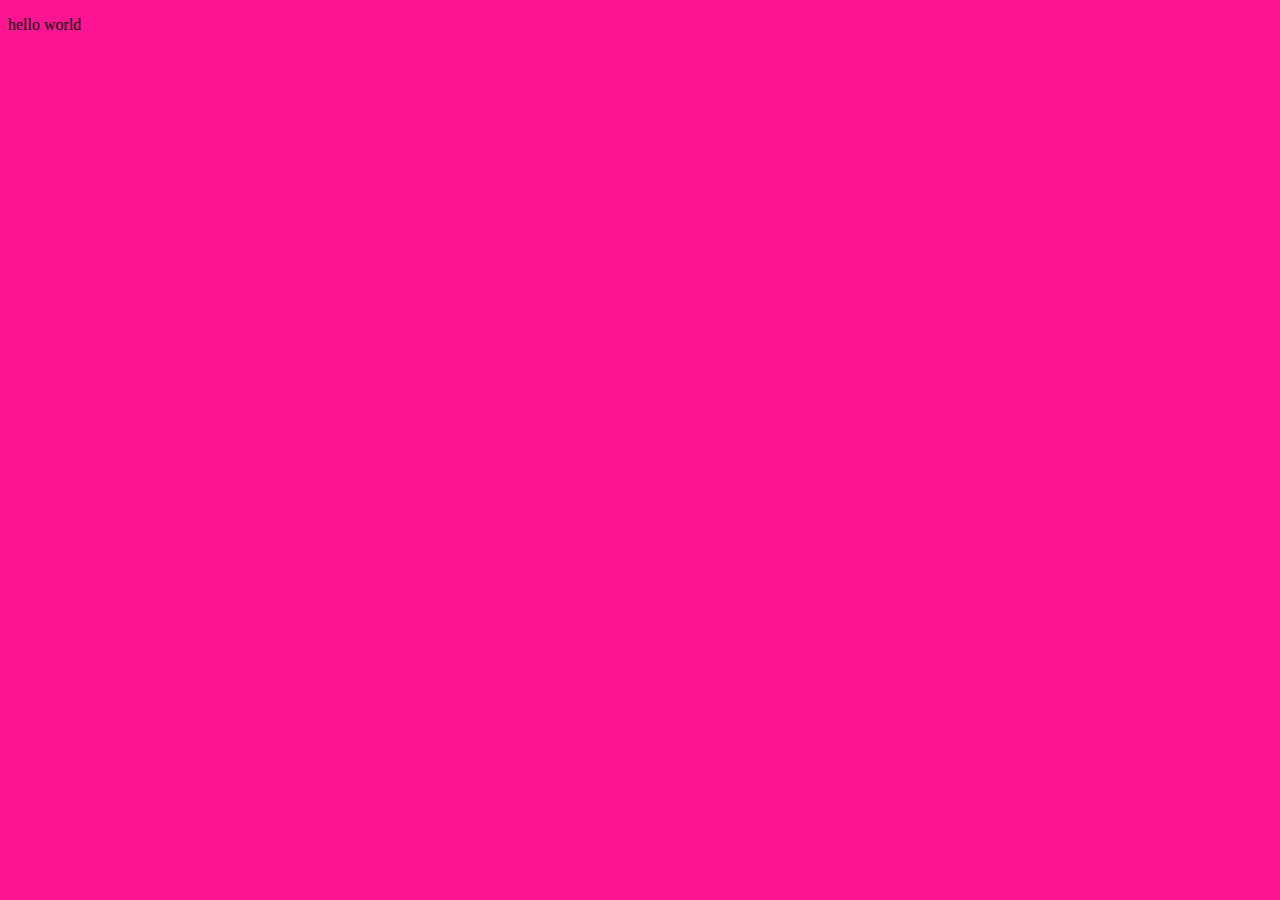
==== index.html @ c9ba0fb8 "basic start" ====
<!DOCTYPE html>
<html lang="da">

<head>
    <meta charset="utf-8">
    <meta name="viewport" content="width=device-width, initial-scale=1.0">
    <title>redesign</title>
    <link rel="stylesheet" href="stylesheet.css">
</head>

<body>
    <header>
        <nav></nav>
    </header>

    <p>hello world</p>
</body>

</html>
---- stylesheet.css ----
body {
    background-color: deeppink;
}
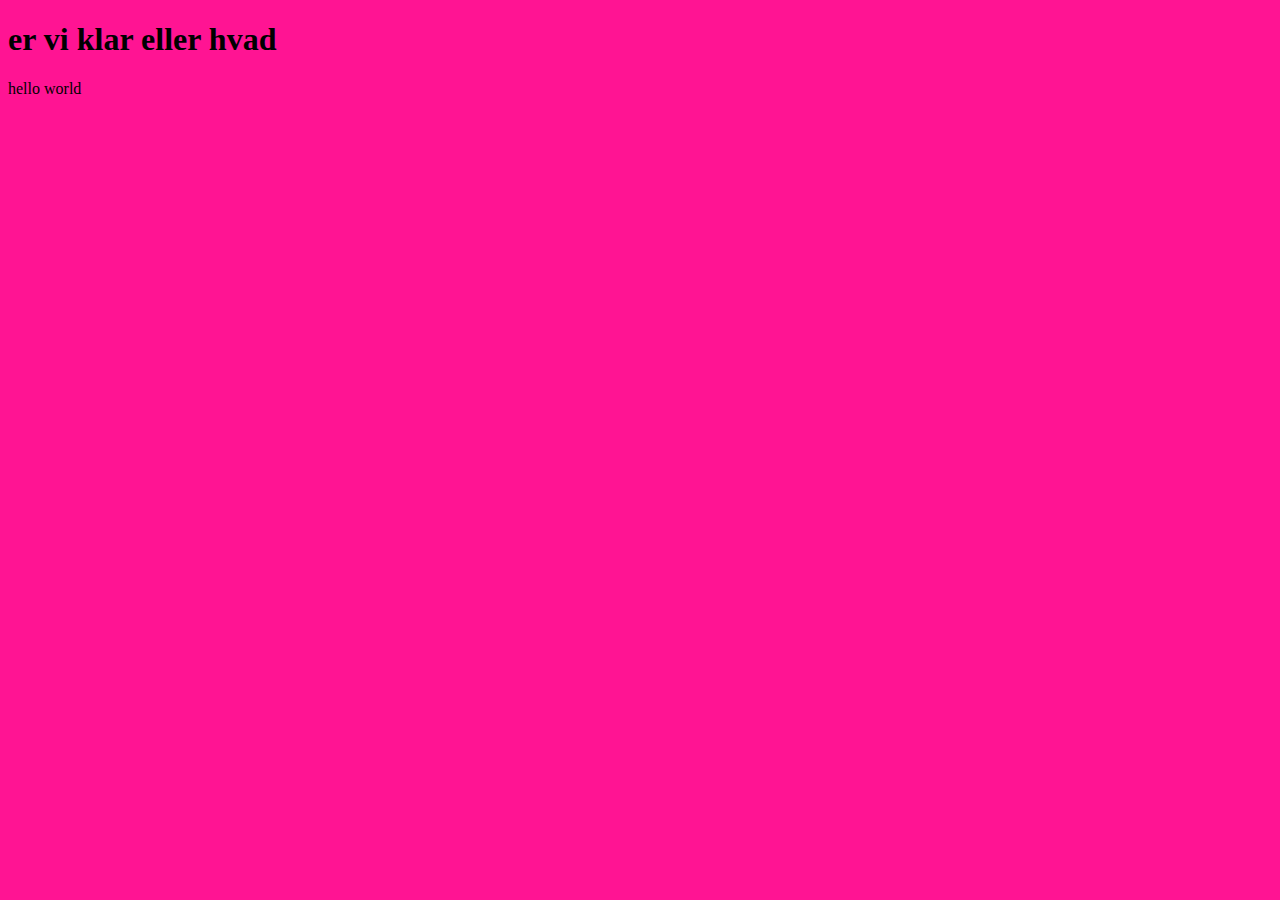
==== commit 40ac02f2: "added h1" ====
--- a/index.html
+++ b/index.html
@@ -10,6 +10,7 @@
 
 <body>
     <header>
+        <h1>er vi klar eller hvad</h1>
         <nav></nav>
     </header>
 
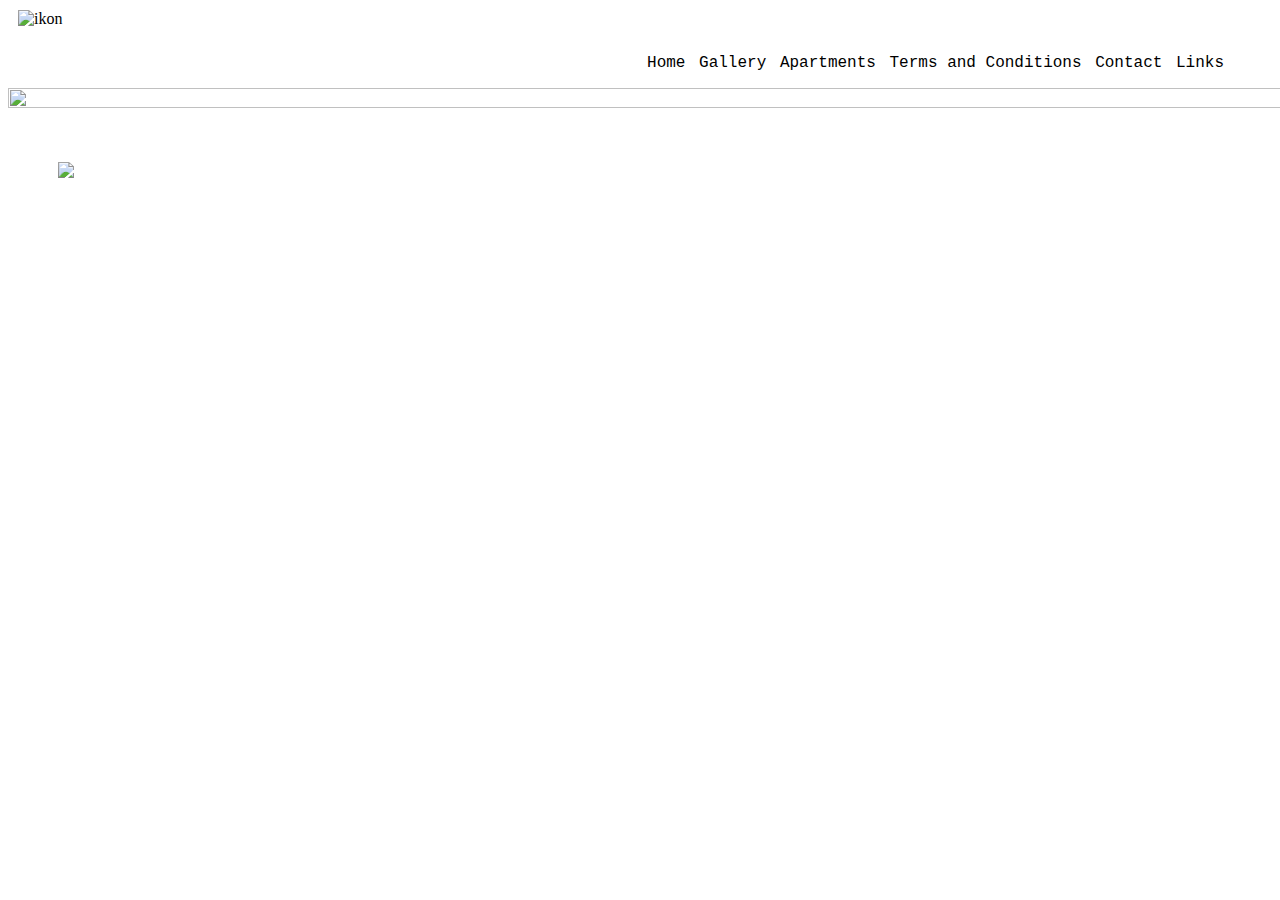
==== commit 4745994c: "start på projekt" ====
--- a/index.html
+++ b/index.html
@@ -1,20 +1,39 @@
 <!DOCTYPE html>
-<html lang="da">
+<html lang="">
 
 <head>
     <meta charset="utf-8">
     <meta name="viewport" content="width=device-width, initial-scale=1.0">
-    <title>redesign</title>
+    <title>Nybro Apartments</title>
     <link rel="stylesheet" href="stylesheet.css">
 </head>
 
 <body>
+    <section id="splash">
+        <div class="logo">
+            <img src="logo.jpg" alt="ikon">
+        </div>
+    </section>
+
     <header>
-        <h1>er vi klar eller hvad</h1>
-        <nav></nav>
+        <nav>
+            <a href="#splash">Home</a>
+            <a href="#gallery">Gallery</a>
+            <a href="#apartments">Apartments</a>
+            <a href="#terms and conditions">Terms and Conditions</a>
+            <a href="#contact">Contact</a>
+            <a href="#links">Links</a>
+        </nav>
     </header>
 
-    <p>hello world</p>
+    <div class="splash">
+        <img src="9%20kopi.jpg">
+    </div>
+
+    <div class="container">
+        <img src="Sk%C3%A6rmbillede%202017-10-10%20kl.%2010.13.17.png">
+    </div>
+
 </body>
 
 </html>
--- a/stylesheet.css
+++ b/stylesheet.css
@@ -1,3 +1,48 @@
-body {
-    background-color: deeppink;
+header {
+    /*    position: fixed;*/
+    width: 100%;
+    padding: 1em;
 }
+
+header nav {
+    font-family: 'Inconsolata', monospace, helvetica;
+    text-align: right;
+    margin: 0 5vw 0 0;
+}
+
+header nav a {
+    text-decoration: none;
+    color: #000000;
+    padding-left: 4px;
+    /*    display: block;*/
+}
+
+header nav a:hover {
+    text-decoration-line: line-through;
+}
+
+.logo img {
+
+    margin: 10px;
+    width: 100vw;
+    display: flex;
+    align-items: center;
+    justify-content: center;
+
+}
+
+.splash img {
+
+    width: 100vw;
+    height: 100%;
+    background-attachment: fixed;
+    background-position: center;
+    background-repeat: no-repeat;
+    background-size: cover;
+}
+
+.container {
+
+    margin: 50px;
+
+}
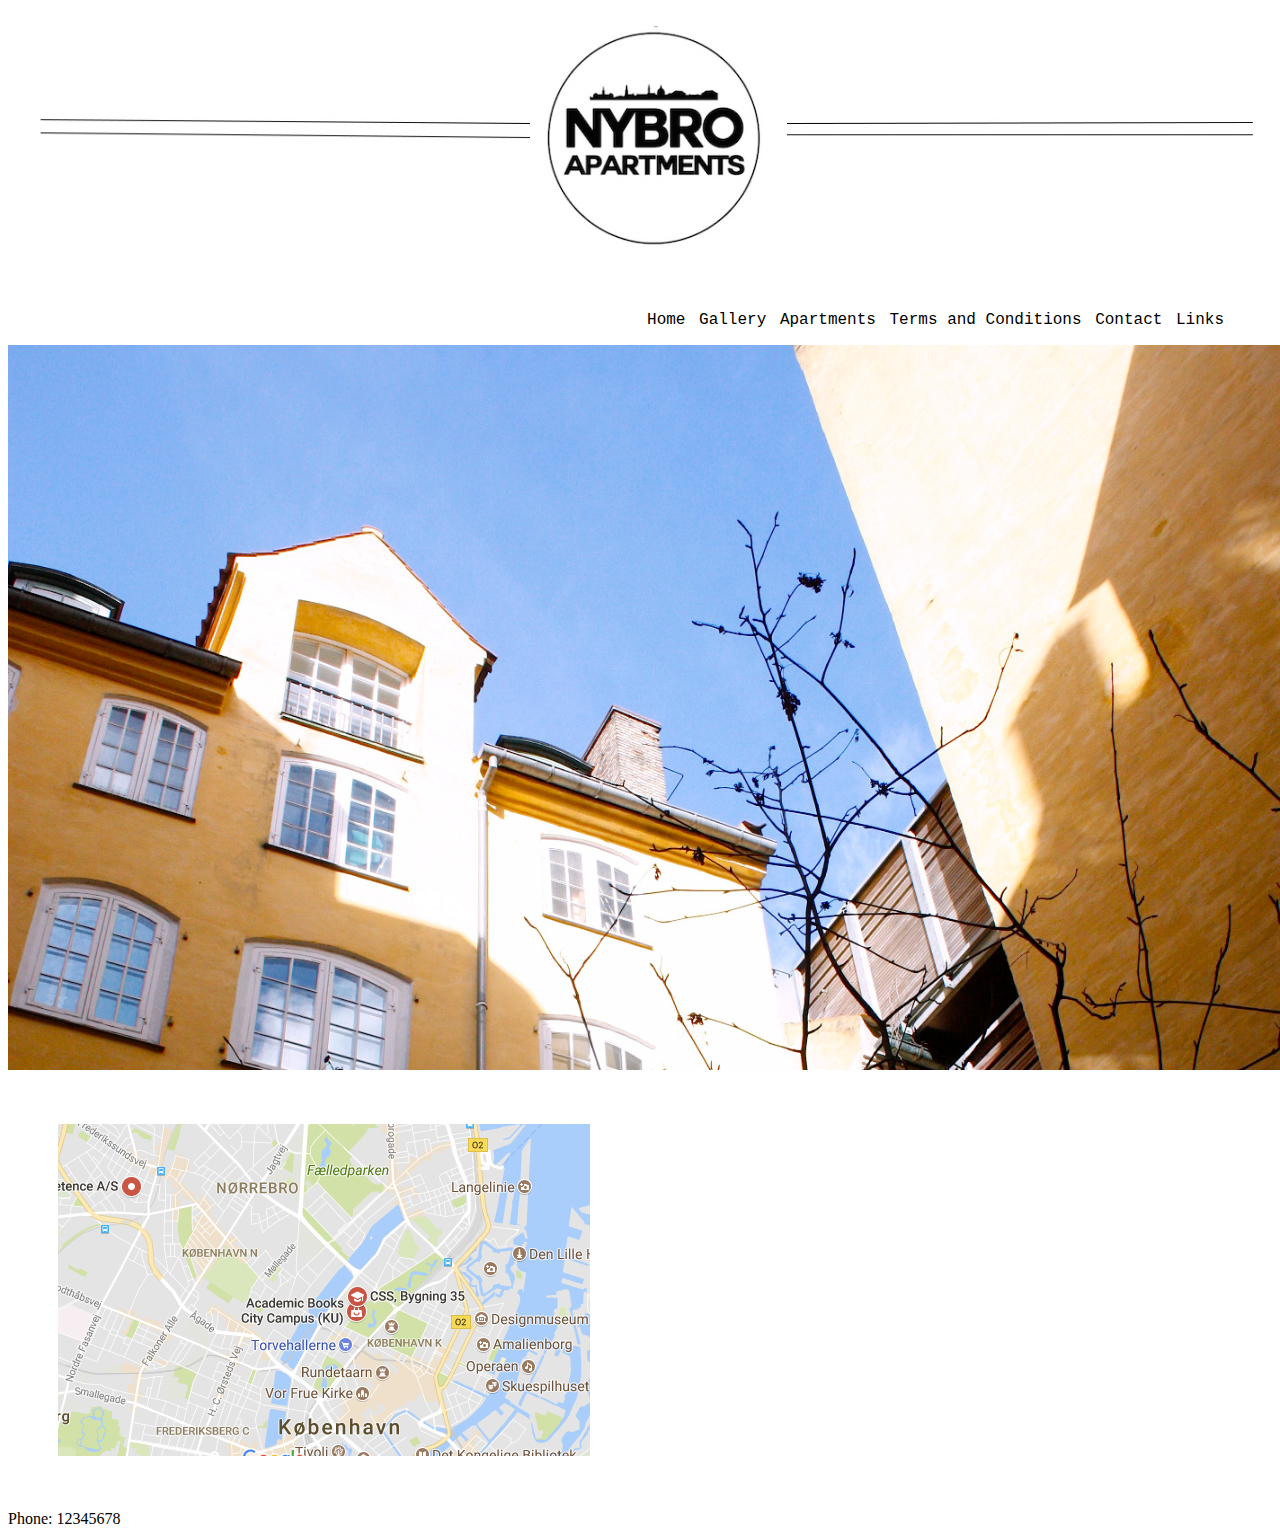
==== commit 9846b7ab: "Footer" ====
--- a/index.html
+++ b/index.html
@@ -35,5 +35,5 @@
     </div>
 
 </body>
-
+<footer>Phone: 12345678</footer>
 </html>
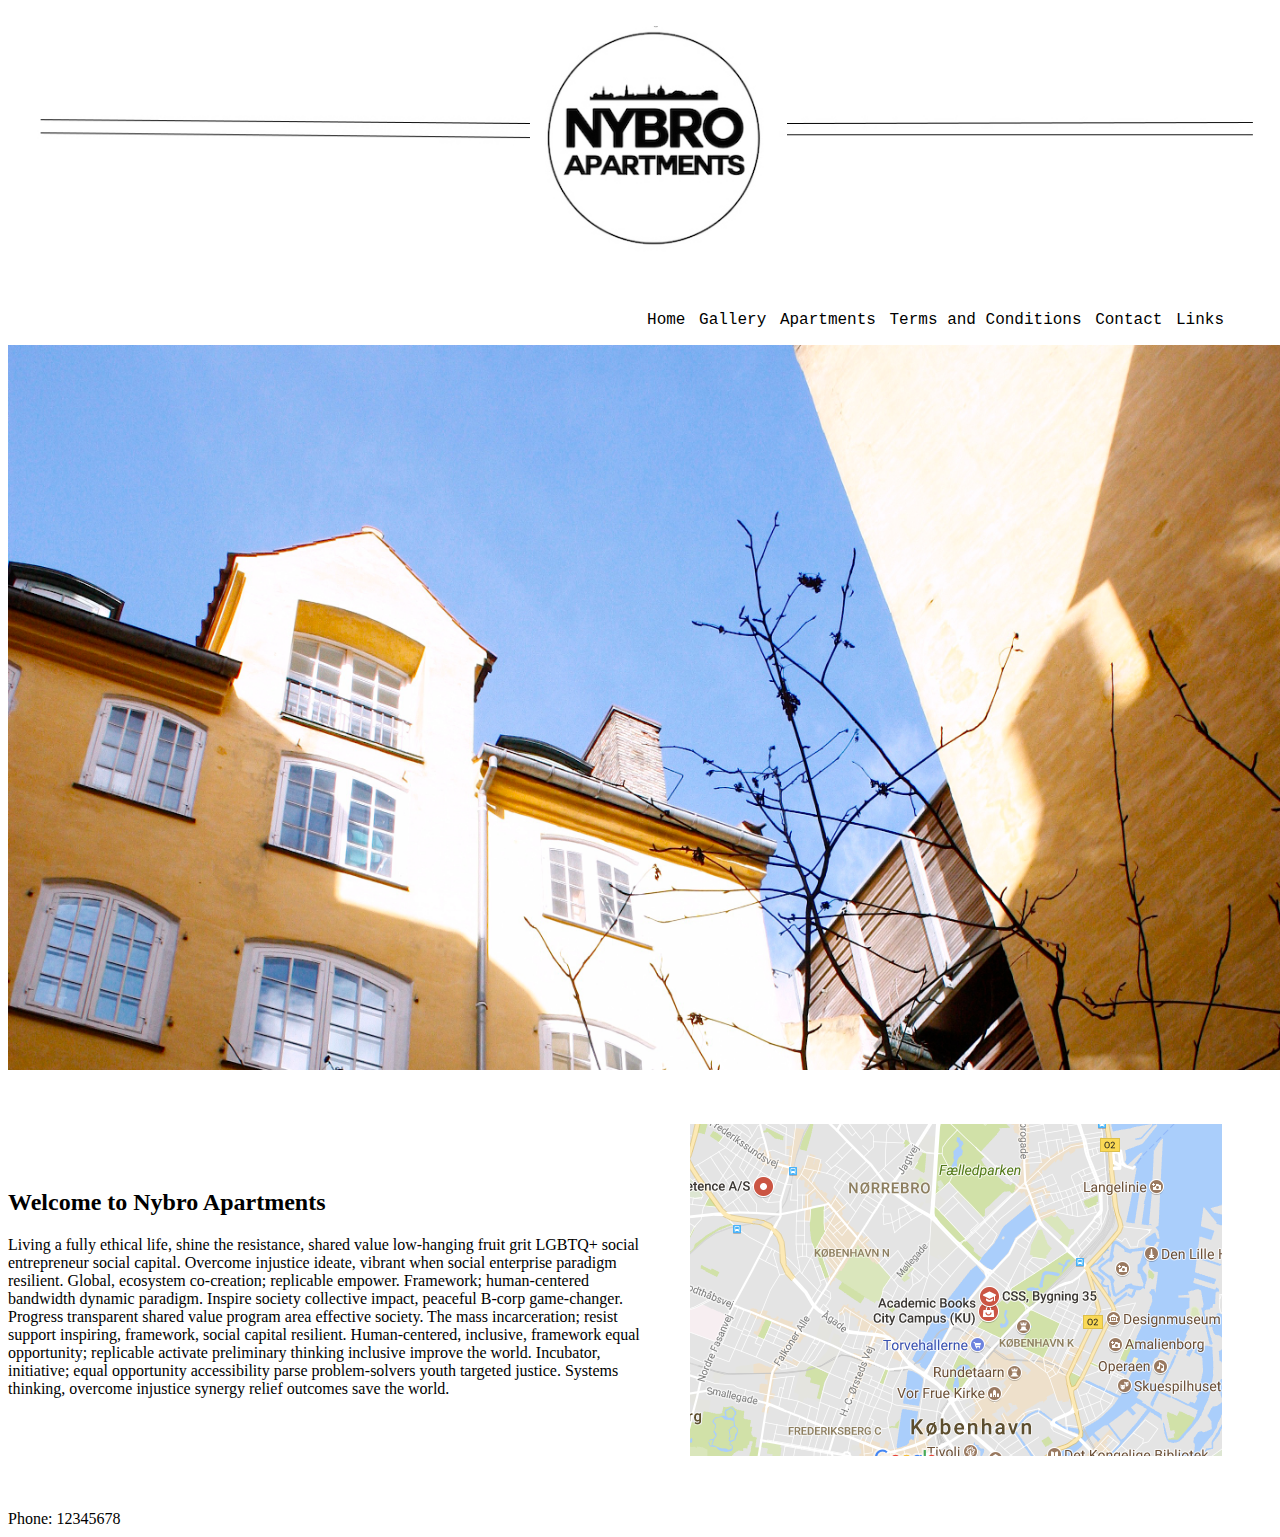
==== commit f5b43c9d: "welcome text" ====
--- a/index.html
+++ b/index.html
@@ -30,9 +30,18 @@
         <img src="9%20kopi.jpg">
     </div>
 
-    <div class="container">
-        <img src="Sk%C3%A6rmbillede%202017-10-10%20kl.%2010.13.17.png">
+    <div class="sectionwrapper">
+        <div class="top">
+            <h2>Welcome to Nybro Apartments</h2>
+            <p>
+                Living a fully ethical life, shine the resistance, shared value low-hanging fruit grit LGBTQ+ social entrepreneur social capital. Overcome injustice ideate, vibrant when social enterprise paradigm resilient. Global, ecosystem co-creation; replicable empower. Framework; human-centered bandwidth dynamic paradigm. Inspire society collective impact, peaceful B-corp game-changer. Progress transparent shared value program area effective society. The mass incarceration; resist support inspiring, framework, social capital resilient. Human-centered, inclusive, framework equal opportunity; replicable activate preliminary thinking inclusive improve the world. Incubator, initiative; equal opportunity accessibility parse problem-solvers youth targeted justice. Systems thinking, overcome injustice synergy relief outcomes save the world.
+            </p>
+        </div>
+        <div class="column">
+            <img src="Sk%C3%A6rmbillede%202017-10-10%20kl.%2010.13.17.png">
+        </div>
     </div>
+
 
 </body>
 <footer>Phone: 12345678</footer>
--- a/stylesheet.css
+++ b/stylesheet.css
@@ -41,7 +41,16 @@
     background-size: cover;
 }
 
-.container {
+.sectionwrapper {
+
+    display: flex;
+    align-items: center;
+}
+
+
+.top {}
+
+.column {
 
     margin: 50px;
 
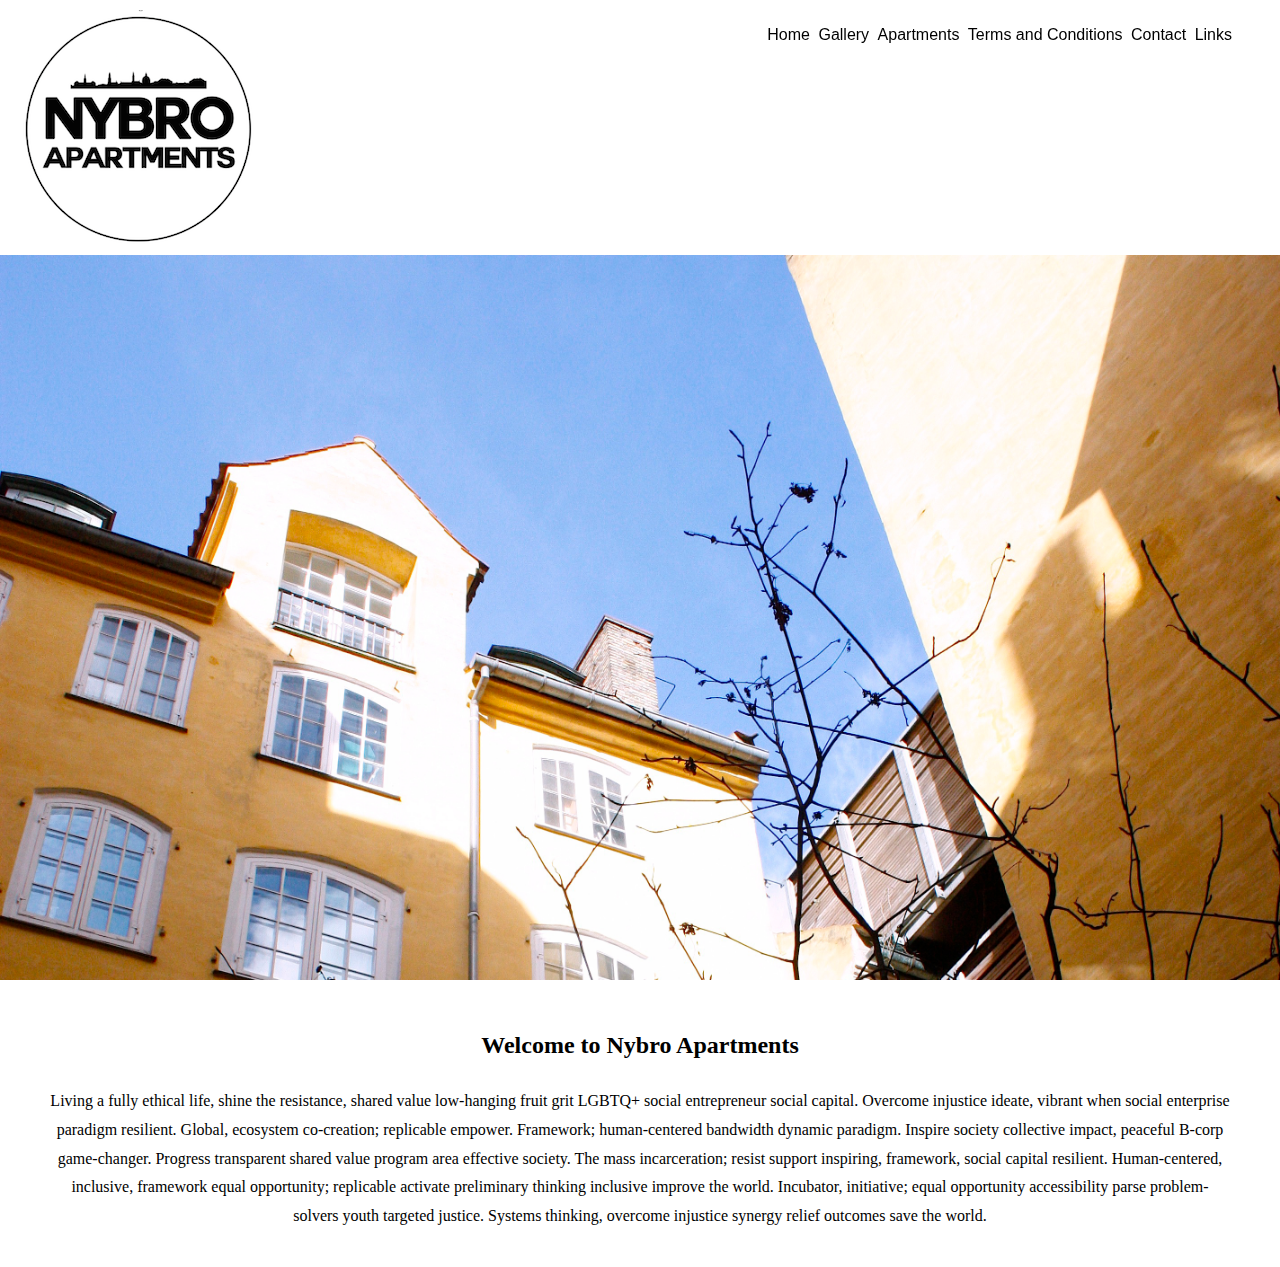
==== commit 5629285c: "margin fixed" ====
--- a/index.html
+++ b/index.html
@@ -9,12 +9,6 @@
 </head>
 
 <body>
-    <section id="splash">
-        <div class="logo">
-            <img src="logo.jpg" alt="ikon">
-        </div>
-    </section>
-
     <header>
         <nav>
             <a href="#splash">Home</a>
@@ -26,23 +20,29 @@
         </nav>
     </header>
 
+    <section id="splash">
+        <div class="logo">
+            <img src="Sk%C3%A6rmbillede%202017-10-10%20kl.%2009.28.25%20kopi.png" alt="ikon">
+        </div>
+
+    </section>
+
     <div class="splash">
         <img src="9%20kopi.jpg">
     </div>
 
     <div class="sectionwrapper">
         <div class="top">
-            <h2>Welcome to Nybro Apartments</h2>
-            <p>
-                Living a fully ethical life, shine the resistance, shared value low-hanging fruit grit LGBTQ+ social entrepreneur social capital. Overcome injustice ideate, vibrant when social enterprise paradigm resilient. Global, ecosystem co-creation; replicable empower. Framework; human-centered bandwidth dynamic paradigm. Inspire society collective impact, peaceful B-corp game-changer. Progress transparent shared value program area effective society. The mass incarceration; resist support inspiring, framework, social capital resilient. Human-centered, inclusive, framework equal opportunity; replicable activate preliminary thinking inclusive improve the world. Incubator, initiative; equal opportunity accessibility parse problem-solvers youth targeted justice. Systems thinking, overcome injustice synergy relief outcomes save the world.
-            </p>
-        </div>
-        <div class="column">
-            <img src="Sk%C3%A6rmbillede%202017-10-10%20kl.%2010.13.17.png">
+            <center>
+                <h2>Welcome to Nybro Apartments</h2>
+                <p>
+                    Living a fully ethical life, shine the resistance, shared value low-hanging fruit grit LGBTQ+ social entrepreneur social capital. Overcome injustice ideate, vibrant when social enterprise paradigm resilient. Global, ecosystem co-creation; replicable empower. Framework; human-centered bandwidth dynamic paradigm. Inspire society collective impact, peaceful B-corp game-changer. Progress transparent shared value program area effective society. The mass incarceration; resist support inspiring, framework, social capital resilient. Human-centered, inclusive, framework equal opportunity; replicable activate preliminary thinking inclusive improve the world. Incubator, initiative; equal opportunity accessibility parse problem-solvers youth targeted justice. Systems thinking, overcome injustice synergy relief outcomes save the world.
+                </p>
+            </center>
         </div>
     </div>
 
 
 </body>
-<footer>Phone: 12345678</footer>
+
 </html>
--- a/stylesheet.css
+++ b/stylesheet.css
@@ -1,11 +1,16 @@
+body {
+
+    margin: 0px;
+}
+
 header {
-    /*    position: fixed;*/
+    position: fixed;
     width: 100%;
     padding: 1em;
 }
 
 header nav {
-    font-family: 'Inconsolata', monospace, helvetica;
+    font-family: helvetica;
     text-align: right;
     margin: 0 5vw 0 0;
 }
@@ -14,7 +19,6 @@
     text-decoration: none;
     color: #000000;
     padding-left: 4px;
-    /*    display: block;*/
 }
 
 header nav a:hover {
@@ -24,7 +28,6 @@
 .logo img {
 
     margin: 10px;
-    width: 100vw;
     display: flex;
     align-items: center;
     justify-content: center;
@@ -34,9 +37,7 @@
 .splash img {
 
     width: 100vw;
-    height: 100%;
     background-attachment: fixed;
-    background-position: center;
     background-repeat: no-repeat;
     background-size: cover;
 }
@@ -44,14 +45,12 @@
 .sectionwrapper {
 
     display: flex;
-    align-items: center;
+    justify-content: center;
+    line-height: 1.8;
+    margin: 20px 50px;
 }
 
 
 .top {}
 
-.column {
-
-    margin: 50px;
-
-}
+.column {}
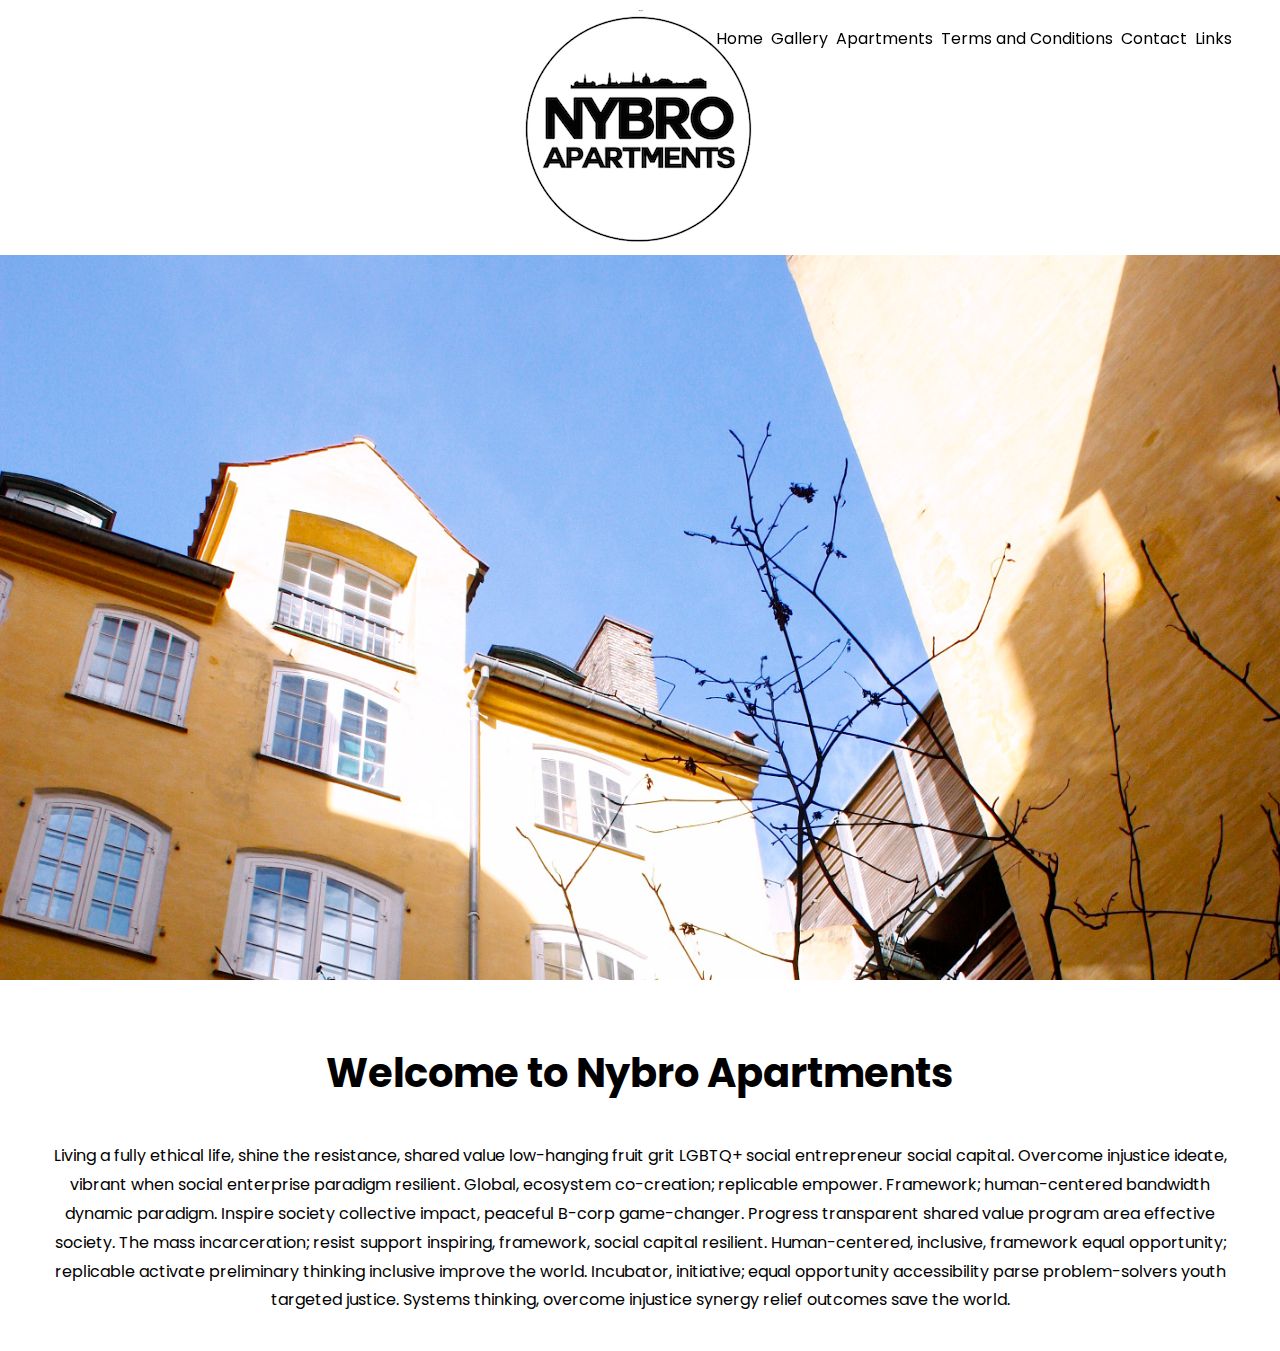
==== commit d4680e78: "font family" ====
--- a/index.html
+++ b/index.html
@@ -6,6 +6,7 @@
     <meta name="viewport" content="width=device-width, initial-scale=1.0">
     <title>Nybro Apartments</title>
     <link rel="stylesheet" href="stylesheet.css">
+    <link href="https://fonts.googleapis.com/css?family=Poppins:100,300" rel="stylesheet">
 </head>
 
 <body>
@@ -20,16 +21,13 @@
         </nav>
     </header>
 
-    <section id="splash">
-        <div class="logo">
-            <img src="Sk%C3%A6rmbillede%202017-10-10%20kl.%2009.28.25%20kopi.png" alt="ikon">
-        </div>
+    <div class="logo">
+        <img src="Sk%C3%A6rmbillede%202017-10-10%20kl.%2009.28.25%20kopi.png" alt="ikon">
+    </div>
 
+    <section class="splash">
+        <img src="9%20kopi.jpg">
     </section>
-
-    <div class="splash">
-        <img src="9%20kopi.jpg">
-    </div>
 
     <div class="sectionwrapper">
         <div class="top">
--- a/stylesheet.css
+++ b/stylesheet.css
@@ -1,6 +1,23 @@
 body {
 
     margin: 0px;
+}
+
+h2 {
+
+    font-family: 'Poppins', sans-serif;
+    font-size: 40px;
+
+}
+
+h3 {
+
+    font-family: 'Poppins', sans-serif;
+}
+
+p {
+
+    font-family: 'Poppins', sans-serif;
 }
 
 header {
@@ -10,9 +27,9 @@
 }
 
 header nav {
-    font-family: helvetica;
+    font-family: 'Poppins', sans-serif;
+    margin: 0 5vw 0 0;
     text-align: right;
-    margin: 0 5vw 0 0;
 }
 
 header nav a {
@@ -21,17 +38,16 @@
     padding-left: 4px;
 }
 
-header nav a:hover {
+header nav a: hover {
     text-decoration-line: line-through;
 }
 
-.logo img {
-
+.logo {
     margin: 10px;
     display: flex;
     align-items: center;
     justify-content: center;
-
+    background-position: center;
 }
 
 .splash img {
@@ -39,6 +55,7 @@
     width: 100vw;
     background-attachment: fixed;
     background-repeat: no-repeat;
+    background-position: center;
     background-size: cover;
 }
 
